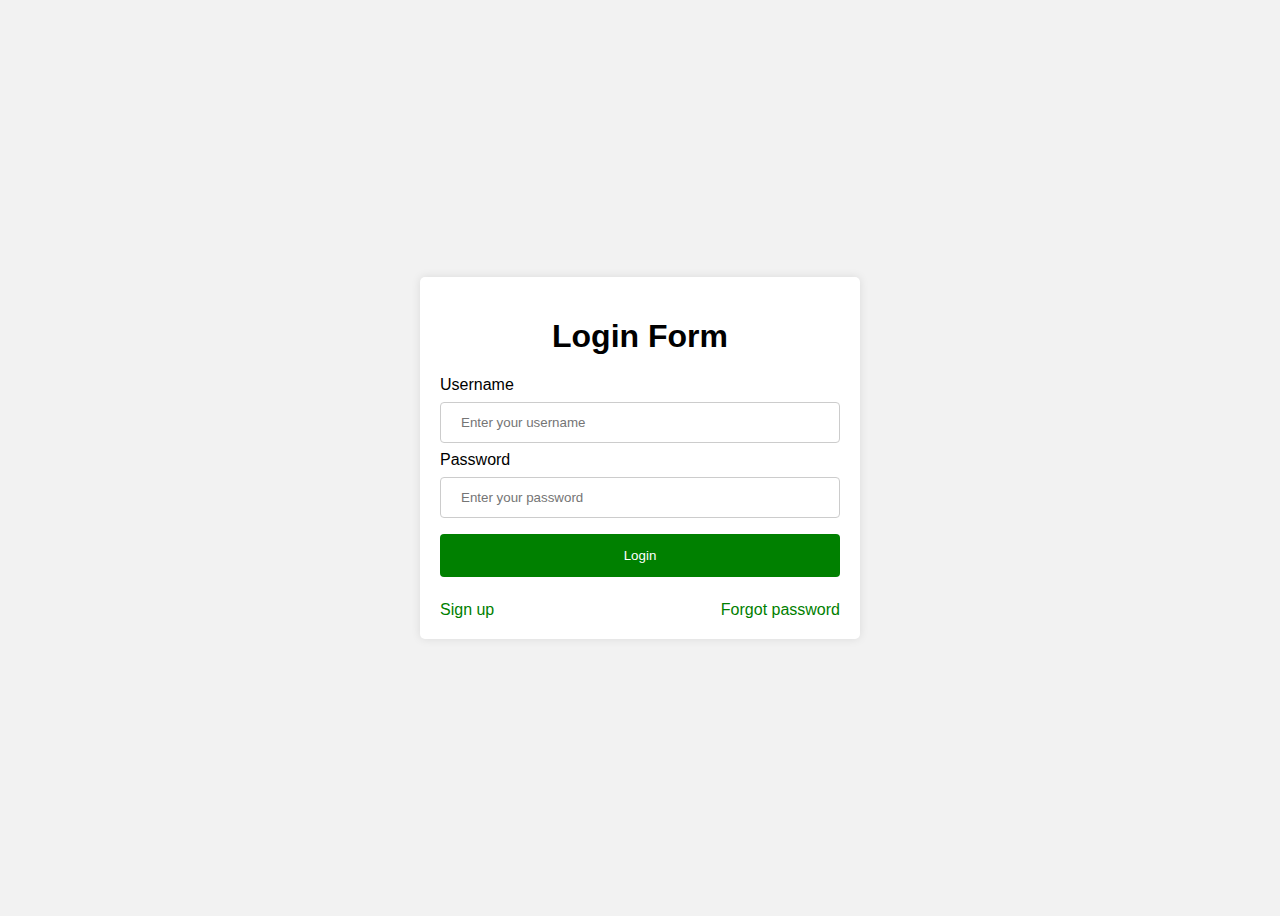
==== pages/login.html @ dbf82447 "initial commit" ====
<!DOCTYPE html>
<html>
    <head>
        <title>Login Form</title>
        <meta charset="UTF-8">
        <meta name="viewport" content="width=device-width, initial-scale=1.0">
        <style>
            body{
                font-family: Arial, sans-serif;
                background-color: #f2f2f2;
            }
            h1{
                text-align: center;
                color: black;
            }
            .container{
                margin: 0 auto;
                max-width: 400px;
                padding: 20px;
                background-color: white;
                border-radius: 5px;
                box-shadow: 0 0 10px rgba(0, 0, 0, 0.1);
            }
            input[type="text"], input[type="password"]{
                width: 100%;
                padding: 12px 20px;
                margin: 8px 0;
                display: inline-block;
                border: 1px solid #ccc;
                border-radius: 4px;
                box-sizing: border-box;
            }
            button{
                background-color: green;
                color: white;
                padding: 14px 20px;
                margin: 8px 0;
                border: none;
                border-radius: 4px;
                cursor: pointer;
                width: 100%;
            }
            button:hover{
                opacity: 0.8;
            }
            .center{
                display: flex;
                justify-content: center;
                align-items: center;
                height: 100vh;
            }
            .links{
                display: flex;
                justify-content: space-between;
                margin-top: 16px;
            }
            .links a{
                color: green;
                text-decoration: none;
            }
        </style>
    </head>
    <body>
        <div class="center">
            <div class="container">
                <h1>Login Form</h1>
                <form id="login-form">
                    <label for="username">Username</label>
                    <input type="text" id="username" name="username" placeholder="Enter your username">

                    <label for="password">Password</label>
                    <input type="password" id="password" name="password" placeholder="Enter your password">

                    <button type="submit">Login</button>

                    <div class="links">
                        <a id="signup-link" href="#">Sign up</a>
                        <a id="reset-link" href="#">Forgot password</a>
                    </div>
                </form>
            </div>
        </div>
        <script>
            function goToSignUpPage() {
                window.location.href = "./sign-up.html";
            }
            var SignUpLink = document.getElementById('signup-link');
            SignUpLink.addEventListener('click', goToSignUpPage);
        </script>
        <script>
            function goToResetPage() {
                window.location.href = "./reset.html";
            }
            var ResetLink = document.getElementById('reset-link');
            ResetLink.addEventListener('click', goToResetPage);
        </script>
    </body>
</html>
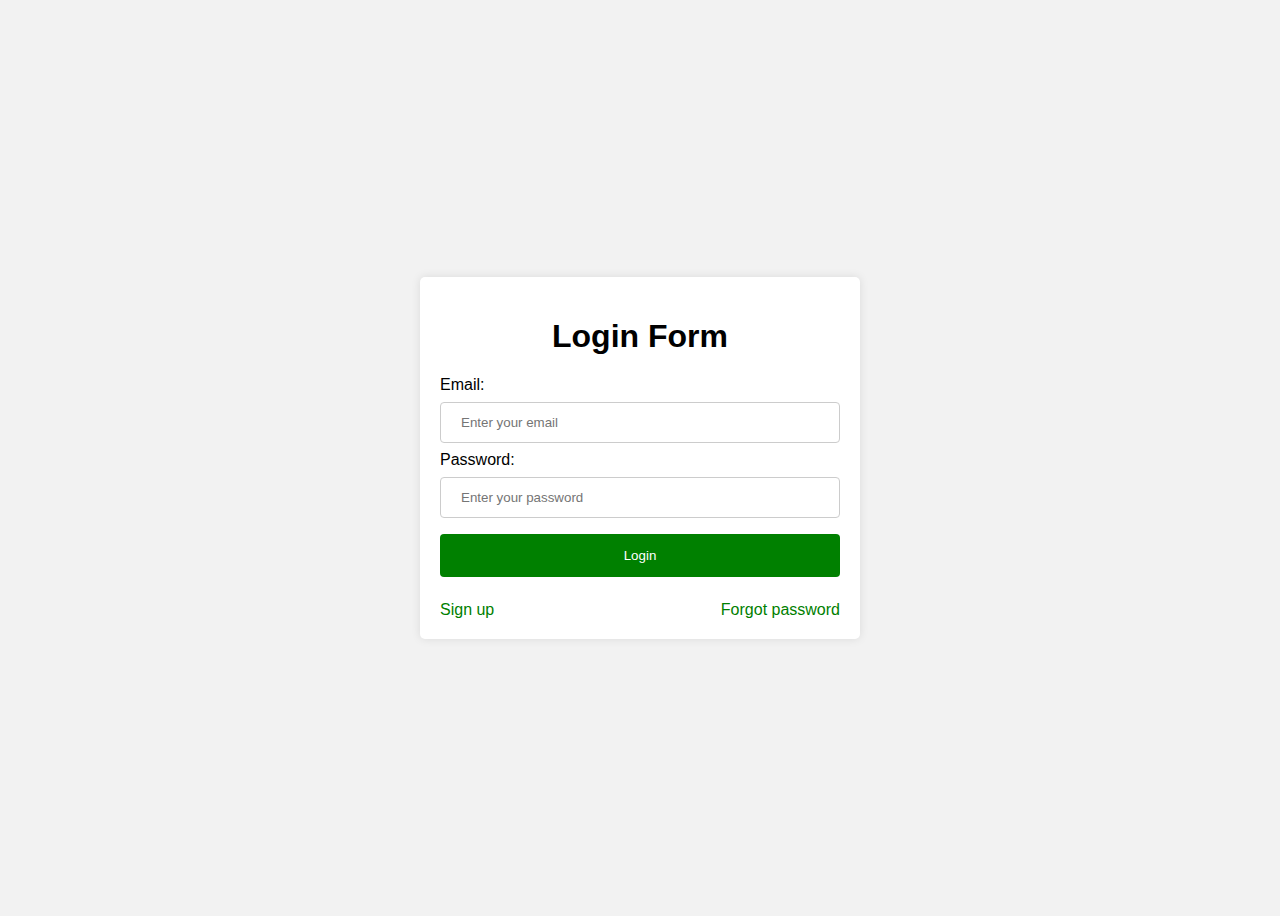
==== commit 29b72f54: "Little Fixes and added php action" ====
--- a/pages/login.html
+++ b/pages/login.html
@@ -1,7 +1,7 @@
 <!DOCTYPE html>
 <html>
     <head>
-        <title>Login Form</title>
+        <title>Login</title>
         <meta charset="UTF-8">
         <meta name="viewport" content="width=device-width, initial-scale=1.0">
         <style>
@@ -15,13 +15,15 @@
             }
             .container{
                 margin: 0 auto;
+                margin-top: auto;
+                margin-bottom: auto;
                 max-width: 400px;
                 padding: 20px;
                 background-color: white;
                 border-radius: 5px;
                 box-shadow: 0 0 10px rgba(0, 0, 0, 0.1);
             }
-            input[type="text"], input[type="password"]{
+            input{
                 width: 100%;
                 padding: 12px 20px;
                 margin: 8px 0;
@@ -64,11 +66,11 @@
         <div class="center">
             <div class="container">
                 <h1>Login Form</h1>
-                <form id="login-form">
-                    <label for="username">Username</label>
-                    <input type="text" id="username" name="username" placeholder="Enter your username">
+                <form id="login-form" action="./login.php" method="POST">
+                    <label for="email">Email:</label>
+                    <input type="email" id="email" name="email" placeholder="Enter your email">
 
-                    <label for="password">Password</label>
+                    <label for="password">Password:</label>
                     <input type="password" id="password" name="password" placeholder="Enter your password">
 
                     <button type="submit">Login</button>
@@ -82,14 +84,14 @@
         </div>
         <script>
             function goToSignUpPage() {
-                window.location.href = "./sign-up.html";
+                window.location.href = "./sign_up.html";
             }
             var SignUpLink = document.getElementById('signup-link');
             SignUpLink.addEventListener('click', goToSignUpPage);
         </script>
         <script>
             function goToResetPage() {
-                window.location.href = "./reset.html";
+                window.location.href = "./password_reset_link.html";
             }
             var ResetLink = document.getElementById('reset-link');
             ResetLink.addEventListener('click', goToResetPage);
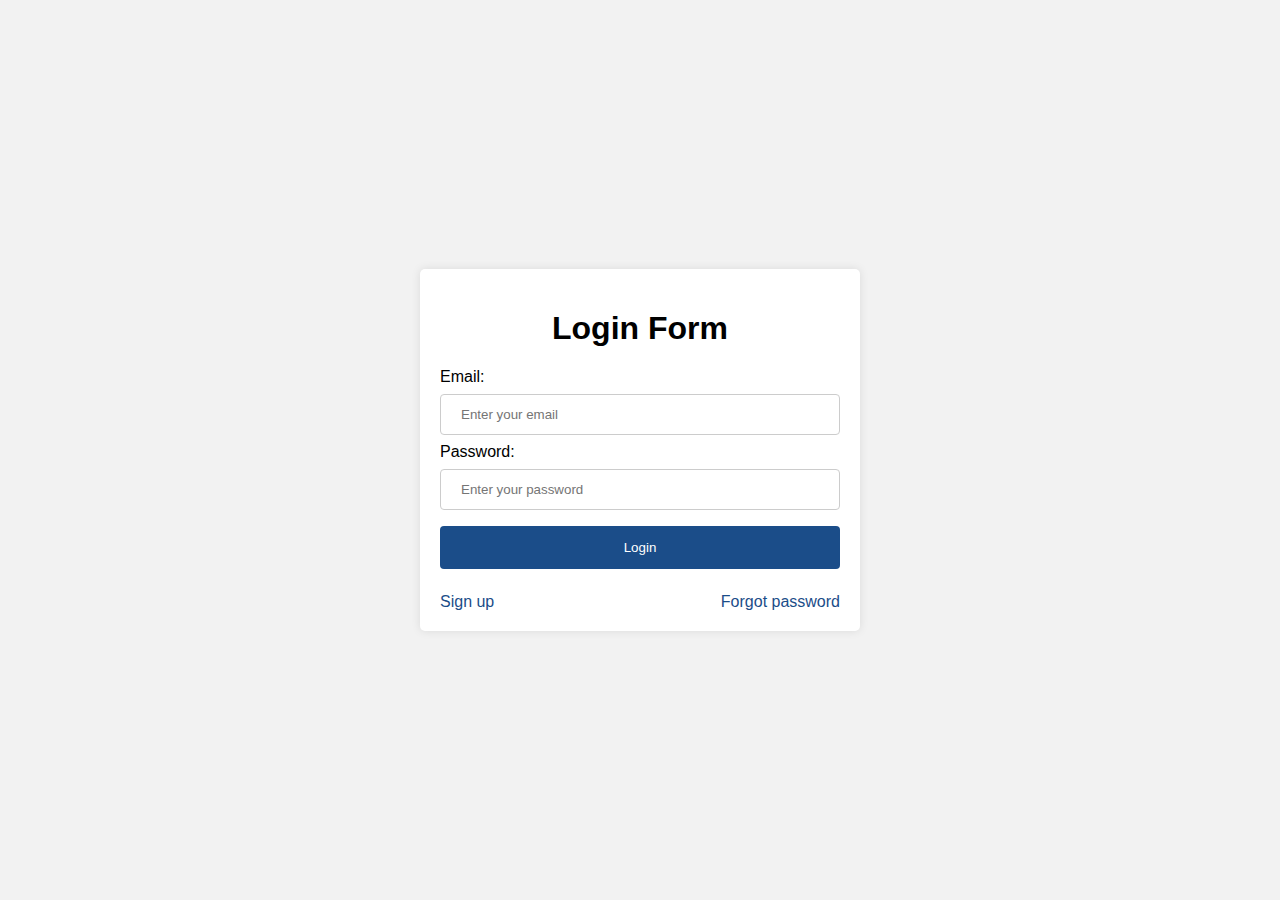
==== commit e6a3582c: "color changes" ====
--- a/pages/login.html
+++ b/pages/login.html
@@ -7,11 +7,13 @@
         <style>
             body{
                 font-family: Arial, sans-serif;
+                margin: 0;
+			    padding: 0;
                 background-color: #f2f2f2;
             }
             h1{
                 text-align: center;
-                color: black;
+                color: #000000;
             }
             .container{
                 margin: 0 auto;
@@ -19,7 +21,7 @@
                 margin-bottom: auto;
                 max-width: 400px;
                 padding: 20px;
-                background-color: white;
+                background-color: #ffffff;
                 border-radius: 5px;
                 box-shadow: 0 0 10px rgba(0, 0, 0, 0.1);
             }
@@ -33,8 +35,8 @@
                 box-sizing: border-box;
             }
             button{
-                background-color: green;
-                color: white;
+                background-color: #1b4d89;
+                color: #ffffff;
                 padding: 14px 20px;
                 margin: 8px 0;
                 border: none;
@@ -57,7 +59,7 @@
                 margin-top: 16px;
             }
             .links a{
-                color: green;
+                color: #1b4d89;
                 text-decoration: none;
             }
         </style>
